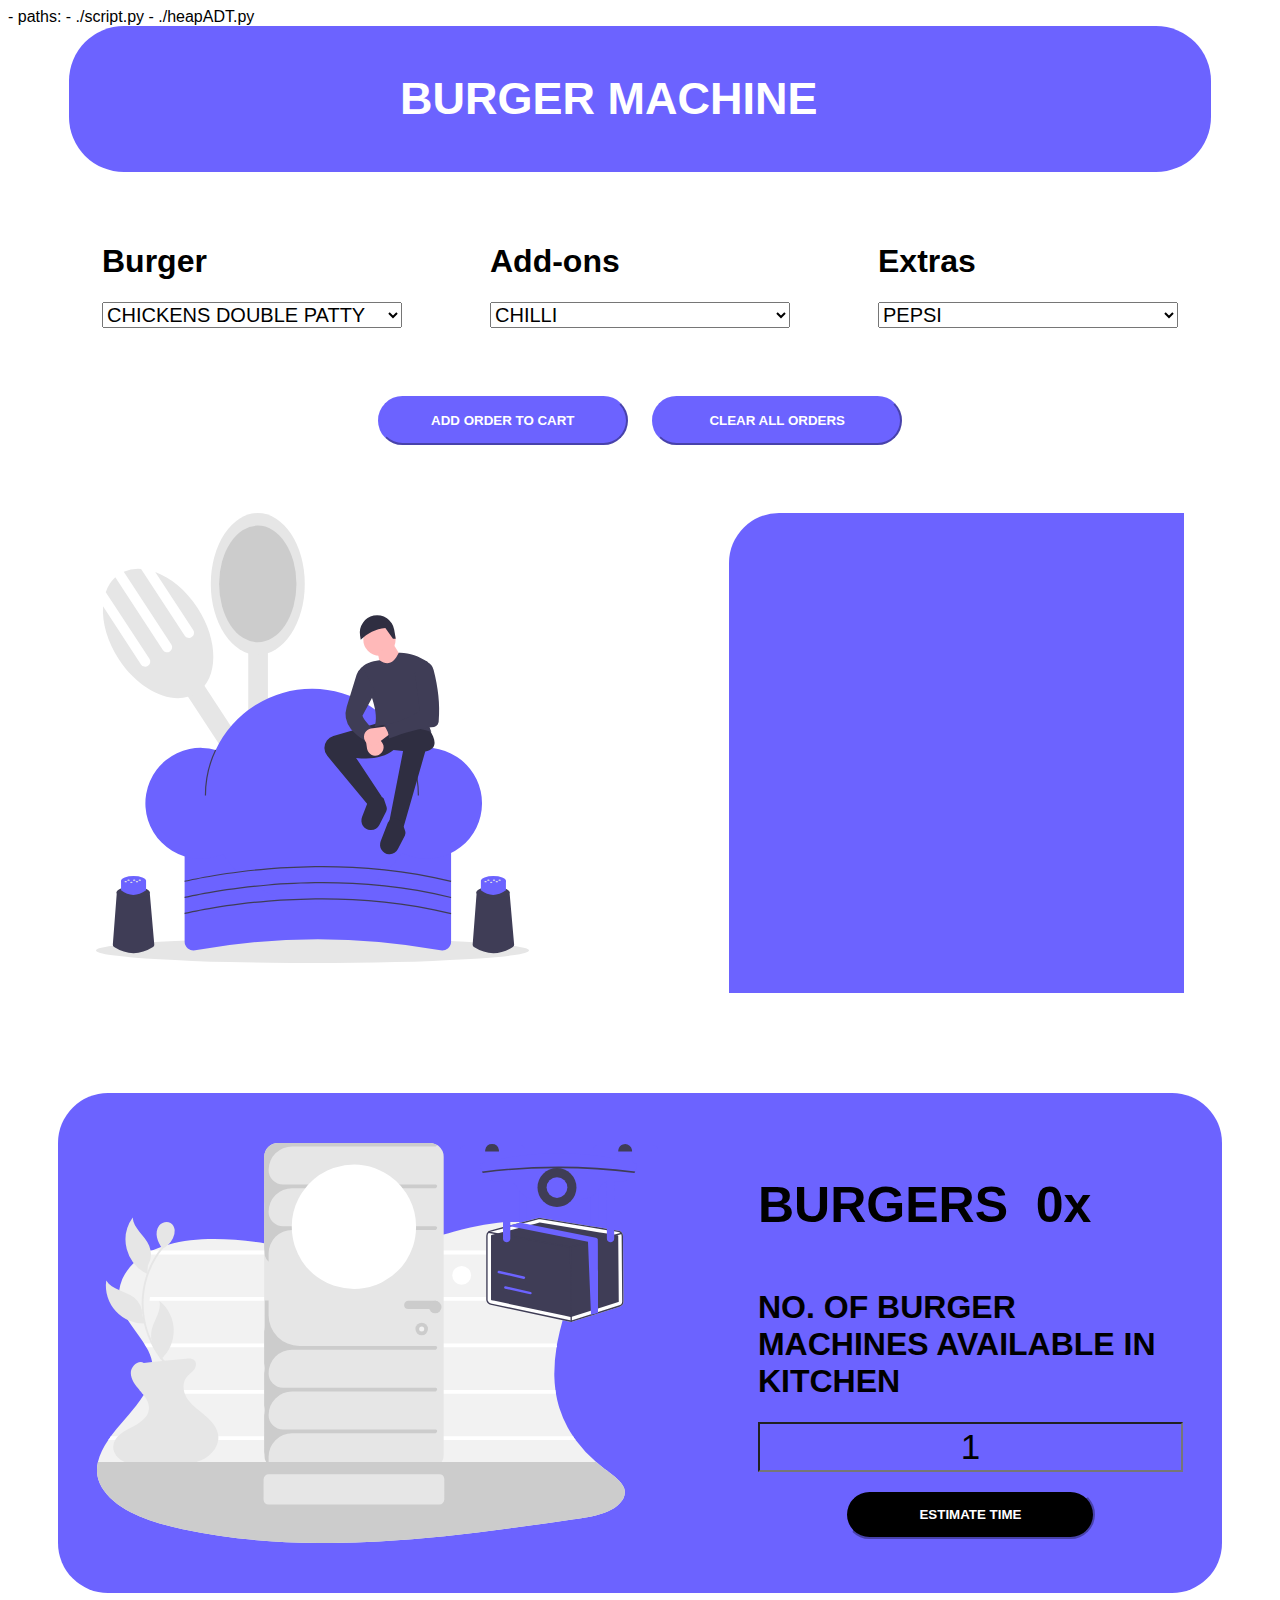
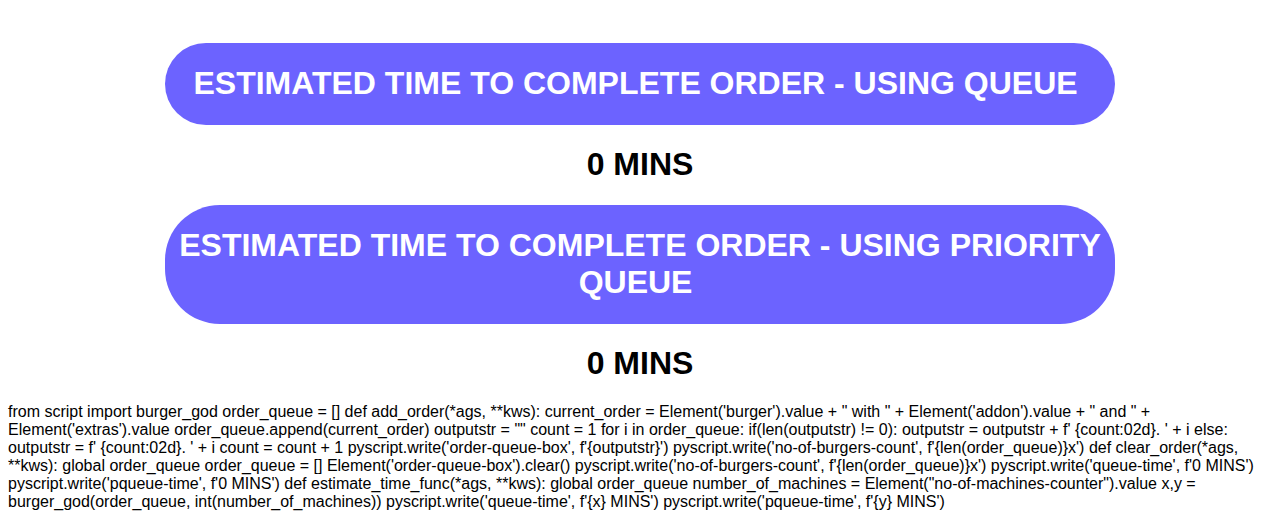
==== index.html @ ac397f50 "initial commit" ====
<html>
    <head>
      <meta charset="utf-8" />
      <meta name="viewport"  content="width=1024" />

      <!-- <link rel="stylesheet" href="https://pyscript.net/alpha/pyscript.css" /> -->
      <script defer src="https://pyscript.net/alpha/pyscript.js"></script>

      <title>Burger Machine</title>
      <link rel="stylesheet" href="./style.css" />
      
      <py-env>
        - paths:
          - ./script.py
          - ./heapADT.py
      </py-env>

    </head>

  <body>
    <center>
      <div class = "topbar">
        <div class = "topbar-title">
          <p><b>BURGER MACHINE&nbsp;	&nbsp; &nbsp;</b></p>
        </div>
      </div>
    </center>

    <div class = "main-input-area">
      
      <div class = "burger-input">

        <h1><label for = "burger">Burger</label></h1>
        <select name="burger" id="burger">

          <option value="CHICKENS DOUBLE PATTY">   CHICKENS DOUBLE PATTY </option>
          <option value="CRISPY DOUBLEER PATTY">  CRISPY DOUBLEER PATTY </option>
          <option value="SMOKY GRILLED CHICKEN">   SMOKY GRILLED CHICKEN </option>

        </select>

      </div>
      
      <div class = "addon-input">

        <h1><label for = "addon">Add-ons</label></h1>
        <select name="addon" id="addon">

          <option value="CHILLI"> CHILLI</option>
          <option value="ONION">  ONION</option>

        </select>

      </div>
      
      <div class = "extras-input">

        <h1><label for = "extras">Extras</label></h1>
        <select name="extras" id="extras">

          <option value="PEPSI">  PEPSI</option>
          <option value="TIPSY">  TIPSY</option>

        </select>

      </div>


    </div>

    <div>
      <center>
      <button class = "add-order-button" id = "add-order-button" pys-onClick="add_order">Add Order To Cart</button>
      <button class = "add-order-button" id = "clear-order-button" pys-onClick="clear_order">Clear All Orders</button>
      </center>
    </div>

    <div class = "order-view-area">

      <div class = "burger-image">
        <img src = "assets\cook.svg" height="450px" > 
      </div>
      
      <div class = "order-queue-box">
        <p id = "order-queue-box"></p>
      </div>
    
    </div>

    <div class = "machine-select-area">

      <div class="machine-image">
        <img src = "assets\machines.svg" height="400px">
      </div>

      <div class="machine-input">
      
        <div class="no-of-burgers-title">
        
          <div>
            <h1>BURGERS &nbsp;</h1>
          </div>
        
          <div>
            <h1 id = "no-of-burgers-count">0x</h1>
          </div>
        
        </div>

        <div class = "no-of-machines-selection">

          <h1>NO. OF BURGER MACHINES AVAILABLE IN KITCHEN</h1>
          
          <input class="no-of-machines-counter" id = "no-of-machines-counter"
          oninput = "this.value = this.value.replace(/[^0-9]/g, '').replace(/(\..*?)\..*/g, '$1').replace(/^0[^.]/, '0');" 
          value = '1' placeholder="1"/>
          
          <center>
            <button class = "estimate-time-button" id = "estimate-time-button" pys-onClick="estimate_time_func">Estimate Time</button>
          </center>
        
        </div>
        
      </div>
    
    </div>

    <div>
      <center>
        
        <div class = "result-bar">
          <h1>ESTIMATED TIME TO COMPLETE ORDER - USING QUEUE&nbsp;</h1>
        </div>
      
        <div>
          <h1 id = "queue-time">0 MINS</h1>
        </div>

        <div class = "result-bar">
          <h1>ESTIMATED TIME TO COMPLETE ORDER - USING PRIORITY QUEUE&nbsp;</h1>
        </div>
      
        <div>
          <h1 id = "pqueue-time">0 MINS</h1>
        </div>



      </center>
    </div>

    <py-script>  
      from script import burger_god
      order_queue = []
      
      def add_order(*ags, **kws):
        
        current_order = Element('burger').value + " with " +  Element('addon').value + " and " + Element('extras').value 
        order_queue.append(current_order)

        outputstr = ""
        count = 1

        for i in order_queue:
          if(len(outputstr) != 0):
            outputstr = outputstr + f' {count:02d}. ' + i 
          else:
            outputstr = f' {count:02d}. ' + i 
          
          count = count + 1

        pyscript.write('order-queue-box', f'{outputstr}')
        pyscript.write('no-of-burgers-count', f'{len(order_queue)}x')
      

      def clear_order(*ags, **kws):
        global order_queue
        order_queue = []
        Element('order-queue-box').clear()
        pyscript.write('no-of-burgers-count', f'{len(order_queue)}x')
        pyscript.write('queue-time', f'0 MINS')
        pyscript.write('pqueue-time', f'0 MINS')
      
      def estimate_time_func(*ags, **kws):
        global order_queue
        number_of_machines = Element("no-of-machines-counter").value

        x,y = burger_god(order_queue, int(number_of_machines))

        pyscript.write('queue-time', f'{x} MINS')
        pyscript.write('pqueue-time', f'{y} MINS')

    </py-script>
  
  </body>
</html>
---- style.css ----
* {
    font-family: sans-serif;
}

.topbar{
    width: 90%;
    padding: 2px;
    background-color: rgb(108, 99, 255);
    color: white;
    border-radius: 55px;
}

.topbar-title{
    font-size: 45px;
}

.main-input-area{
    margin:50px;
    display: flex;
    justify-content: space-around;
}

.add-order-button{
    width: 250px;
    padding: 15px 0;
    text-align: center;
    margin: 2vh 10px;
    border-radius: 25px;
    font-weight: bold;
    color: white;
    background: rgb(108, 99, 255);
    transition: 0.25s;
    text-transform: uppercase;
    cursor: pointer;
    border-color: rgb(108, 99, 255);
}

.estimate-time-button{
    width: 250px;
    padding: 15px 0;
    text-align: center;
    margin: 2vh 10px;
    border-radius: 25px;
    font-weight: bold;
    color: white;
    background: rgb(0, 0, 0);
    transition: 0.25s;
    text-transform: uppercase;
    cursor: pointer;
    border-color: rgb(108, 99, 255);
}


.order-view-area{
    margin: 50px;
    display: flex;
    justify-content:center;
}

.machine-select-area{
    margin: 50px;
    display: flex;
    justify-content:center;
    border-radius: 50px;
    background-color: rgb(108, 99, 255);
    margin-top: 100px;
    height: 500px;
}

.machine-input{
    margin-left: 100px;
    width: 425px;
}

.machine-image{
    padding-top: 50px;
}

.order-queue-box{
    height: 450px;
    width: 425px;
    margin-left: 200px;
    text-align: left;
    padding: 15px;
    color: white;
    background-color: rgb(108, 99, 255);
    overflow: scroll;
    border-top-left-radius: 50px;
    line-height: 2.5;
}

#burger, #addon, #extras{
    width: 300px;
    cursor: pointer;
    font-size: 20px;
}

.no-of-burgers-title{
    margin-top: 50px;
    font-size: 25px;
    display: flex;
}

.no-of-machines-counter{
    height: 50px;
    width: 425px;
    text-align: center;
    font-size: 35px;
    background-color: rgb(108, 99, 255);
}

.result-bar{
    width: 75%;
    padding: 1px;
    background-color: rgb(108, 99, 255);
    color: white;
    border-radius: 55px;
}
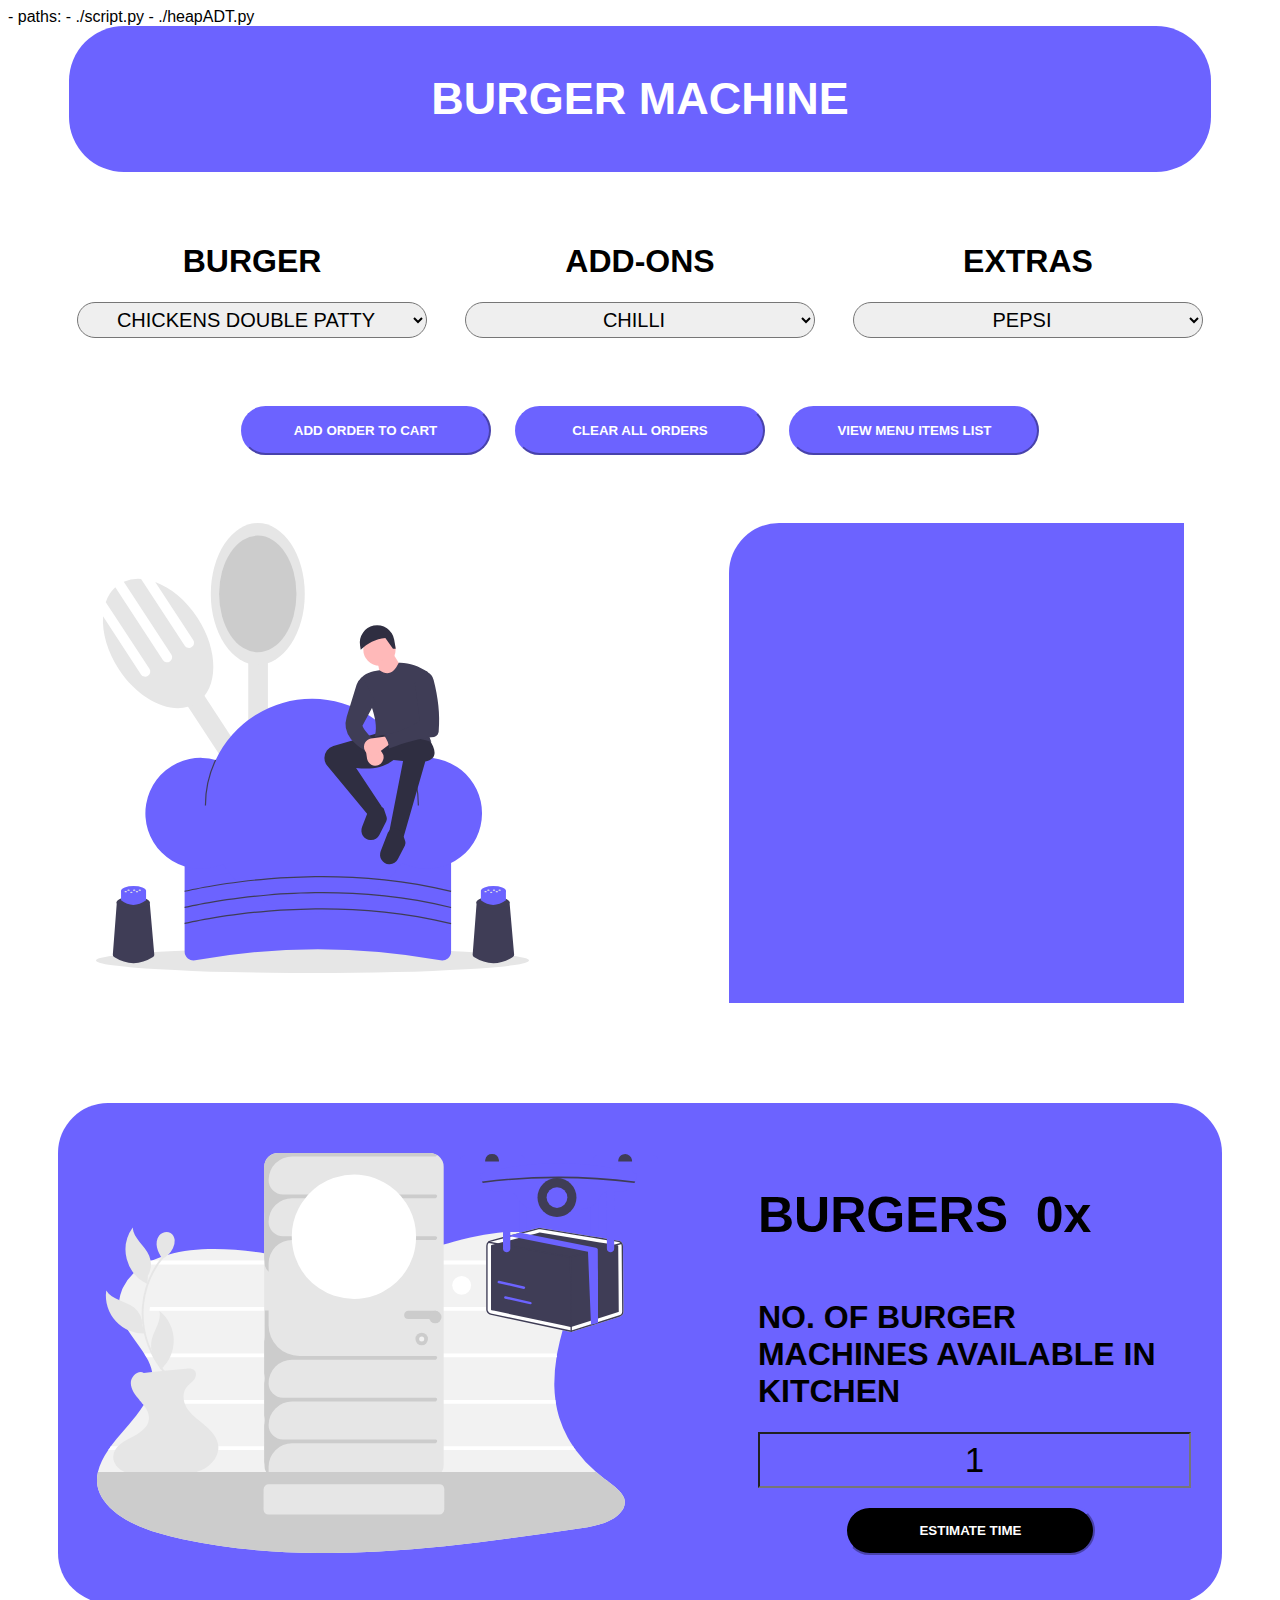
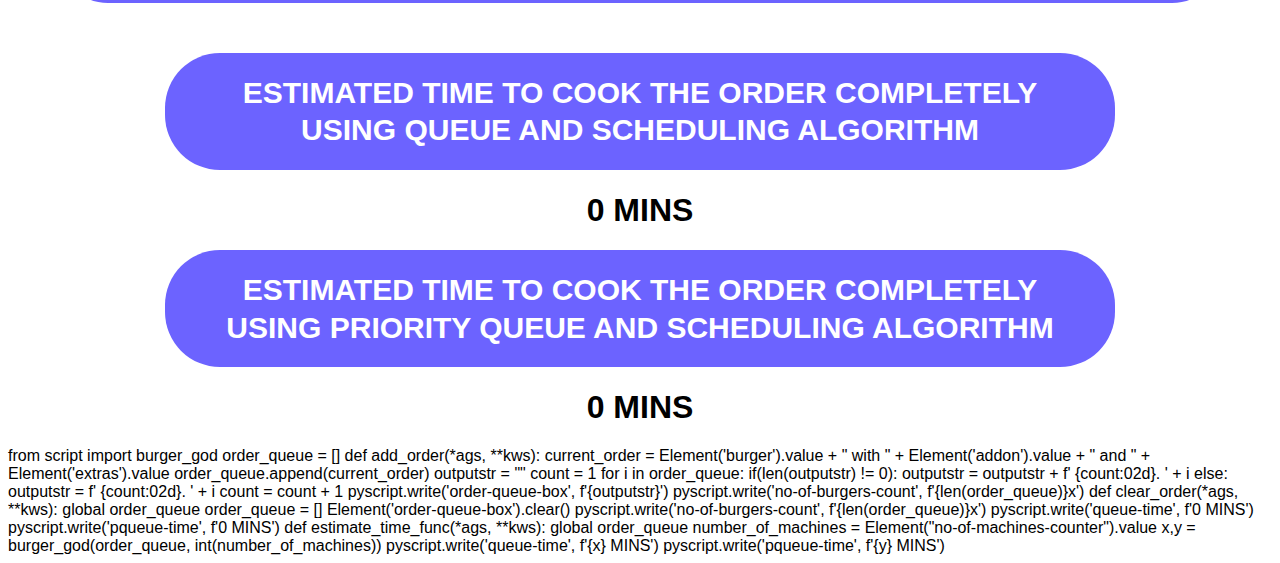
==== commit c266912d: "added menu page" ====
--- a/index.html
+++ b/index.html
@@ -1,7 +1,9 @@
+<!DOCTYPE html>
 <html>
     <head>
-      <meta charset="utf-8" />
-      <meta name="viewport"  content="width=1024" />
+      <meta charset="UTF-8">
+      <meta http-equiv="X-UA-Compatible" content="IE=edge">
+      <meta name="viewport" content="width=device-width, initial-scale=0.1">
 
       <!-- <link rel="stylesheet" href="https://pyscript.net/alpha/pyscript.css" /> -->
       <script defer src="https://pyscript.net/alpha/pyscript.js"></script>
@@ -21,7 +23,7 @@
     <center>
       <div class = "topbar">
         <div class = "topbar-title">
-          <p><b>BURGER MACHINE&nbsp;	&nbsp; &nbsp;</b></p>
+          <p><b>BURGER MACHINE</b></p>
         </div>
       </div>
     </center>
@@ -72,6 +74,7 @@
       <center>
       <button class = "add-order-button" id = "add-order-button" pys-onClick="add_order">Add Order To Cart</button>
       <button class = "add-order-button" id = "clear-order-button" pys-onClick="clear_order">Clear All Orders</button>
+      <a href = "menu.html"><button class = "add-order-button">View Menu Items List</button></a>
       </center>
     </div>
 
@@ -129,7 +132,7 @@
       <center>
         
         <div class = "result-bar">
-          <h1>ESTIMATED TIME TO COMPLETE ORDER - USING QUEUE&nbsp;</h1>
+          <h1>ESTIMATED TIME TO COOK THE ORDER COMPLETELY <br>USING QUEUE AND SCHEDULING ALGORITHM</h1>
         </div>
       
         <div>
@@ -137,7 +140,7 @@
         </div>
 
         <div class = "result-bar">
-          <h1>ESTIMATED TIME TO COMPLETE ORDER - USING PRIORITY QUEUE&nbsp;</h1>
+          <h1>ESTIMATED TIME TO COOK THE ORDER COMPLETELY <br>USING PRIORITY QUEUE AND SCHEDULING ALGORITHM</h1>
         </div>
       
         <div>
--- a/style.css
+++ b/style.css
@@ -90,9 +90,12 @@
 }
 
 #burger, #addon, #extras{
-    width: 300px;
+    width: 350px;
     cursor: pointer;
     font-size: 20px;
+    padding: 5px;
+    border-radius: 50px;
+    text-align: center;
 }
 
 .no-of-burgers-title{
@@ -112,7 +115,53 @@
 .result-bar{
     width: 75%;
     padding: 1px;
+    font-size: 15px;
     background-color: rgb(108, 99, 255);
     color: white;
     border-radius: 55px;
+    line-height: 1.25;
 }
+
+.addon-input, .burger-input, .extras-input{
+    text-align: center;
+    text-transform: uppercase;
+}
+
+#burger-table {
+    border-collapse: collapse;
+    width: 80%;
+    margin-top: 50px;
+    text-transform: uppercase;
+  }
+  
+  #burger-table td, #burger-table th {
+    border: 1px solid #ddd;
+    padding: 8px;
+    text-align: center;
+  }
+  
+  #burger-table tr:nth-child(even){background-color: #f2f2f2;}
+  
+  #burger-table tr:hover {background-color: #ddd;}
+  
+  #burger-table th {
+    padding-top: 12px;
+    padding-bottom: 12px;
+    text-align: center;
+    background-color: rgb(90, 82, 251);
+    color: white;
+  }
+
+.menu-page-button{
+    width: 450px;
+    padding: 10px;
+    text-align: center;
+    margin: 30px;
+    border-radius: 25px;
+    font-weight: bold;
+    color: white;
+    background: rgb(90, 82, 251);
+    text-transform: uppercase;
+    cursor: pointer;
+    border-color: rgb(90, 82, 251);
+}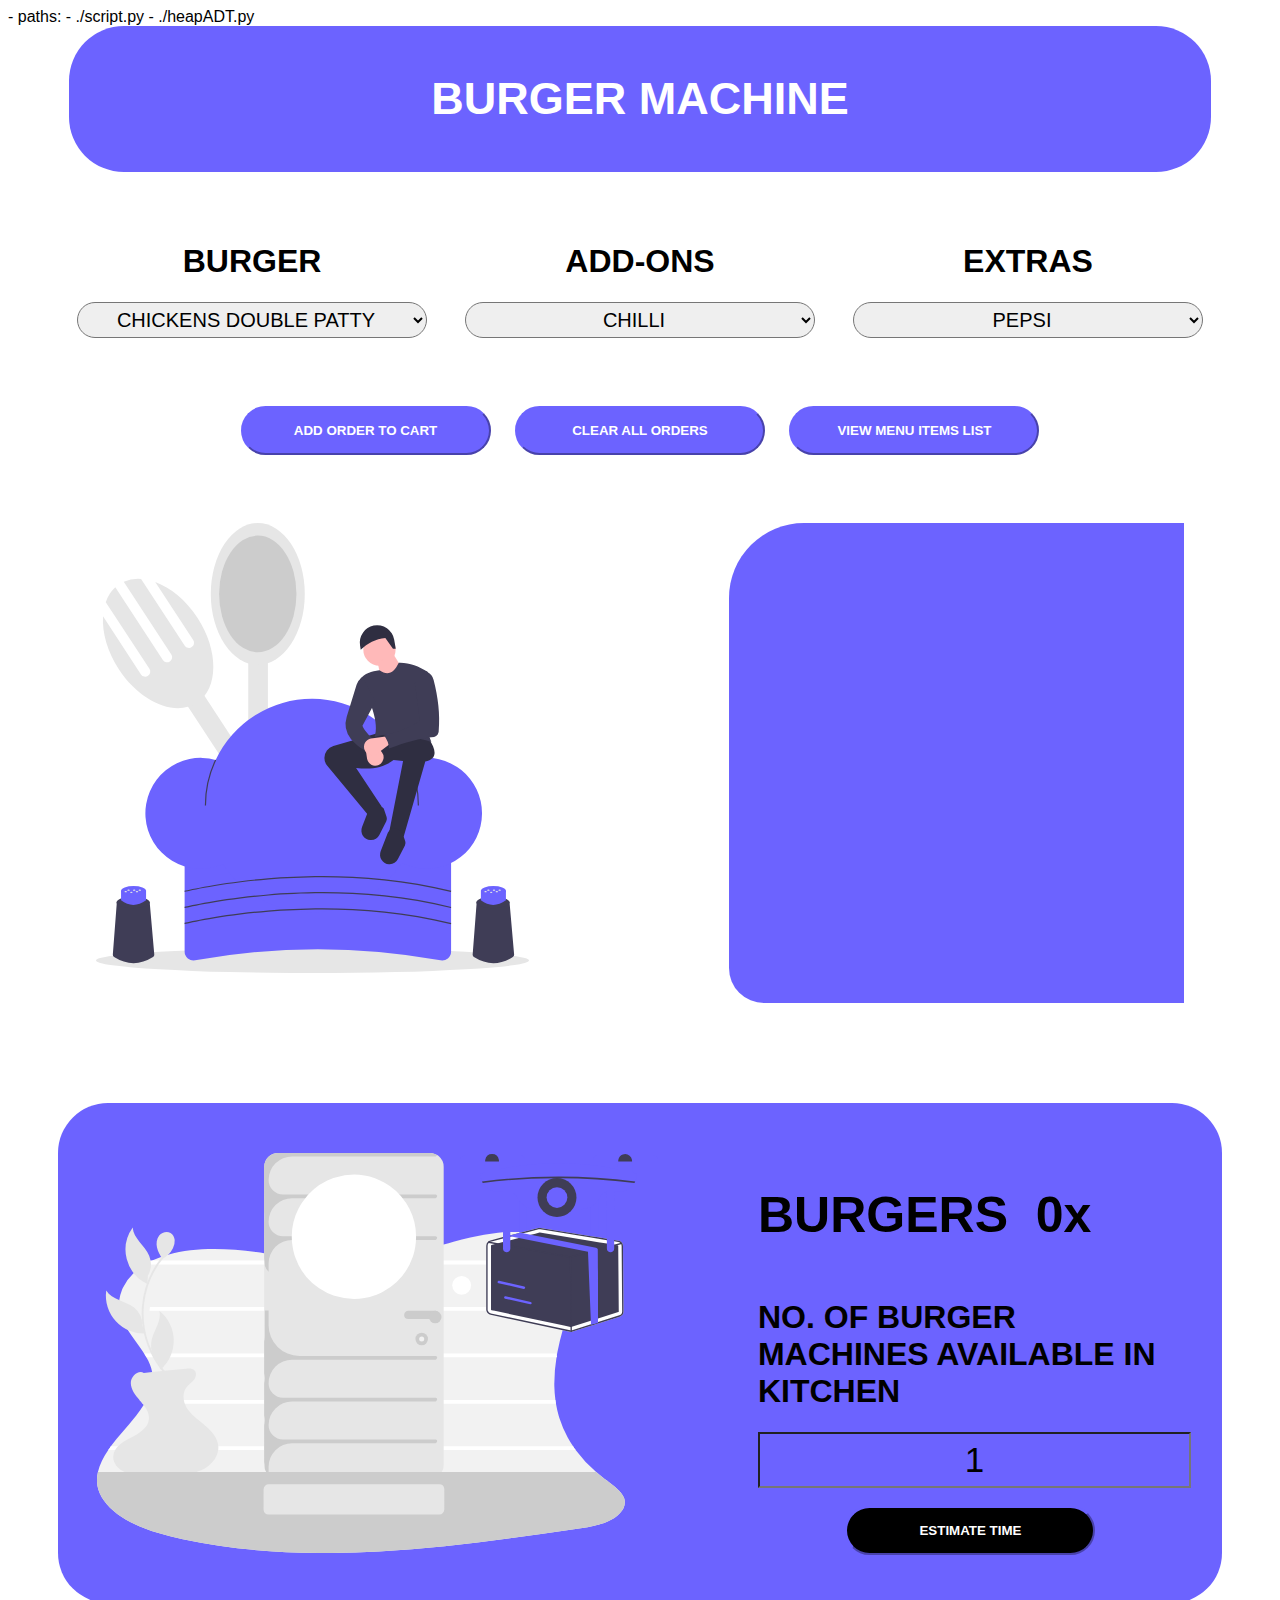
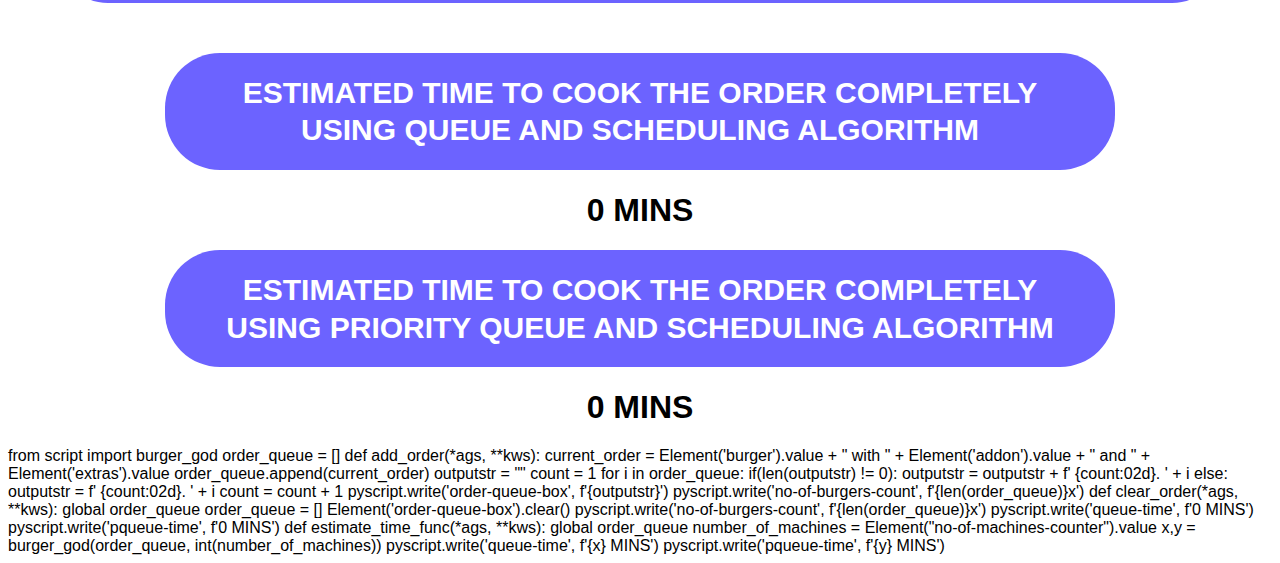
==== commit 430bb6b9: "fixed order box radius" ====
--- a/index.html
+++ b/index.html
@@ -10,6 +10,7 @@
 
       <title>Burger Machine</title>
       <link rel="stylesheet" href="./style.css" />
+      <link rel="icon" type="image/png" href="assets/burger.png" />
       
       <py-env>
         - paths:
--- a/style.css
+++ b/style.css
@@ -84,10 +84,22 @@
     padding: 15px;
     color: white;
     background-color: rgb(108, 99, 255);
-    overflow: scroll;
-    border-top-left-radius: 50px;
+    overflow-y: auto;
+    border-top-left-radius: 75px;
+    border-bottom-left-radius: 35px;
     line-height: 2.5;
 }
+
+/* .order-queue-box::-webkit-scrollbar {
+    background: rgb(108, 99, 255);       
+}
+
+.order-queue-box::-webkit-scrollbar-thumb {
+    background: rgb(86, 77, 252);  
+    border-radius: 250px;
+    border-color: rgb(86, 77, 252); 
+    border-style:solid;  
+} */
 
 #burger, #addon, #extras{
     width: 350px;
